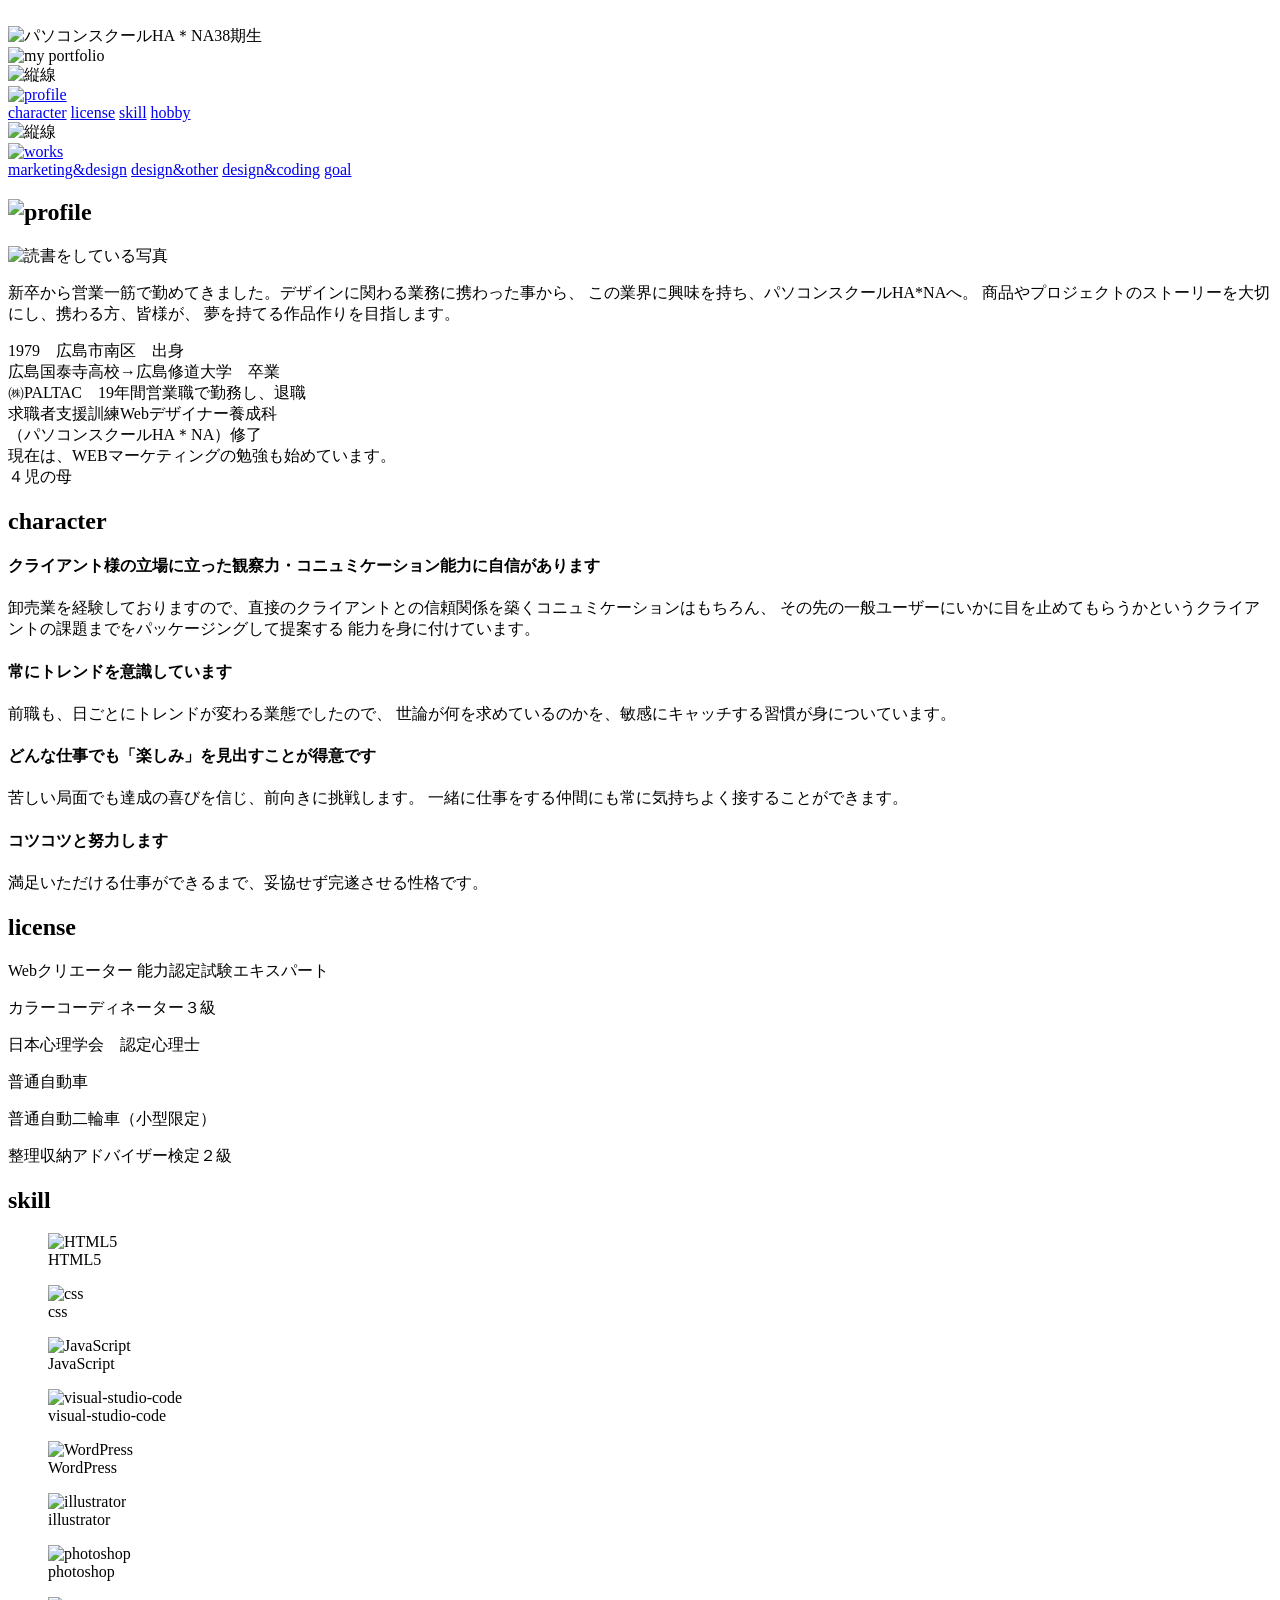
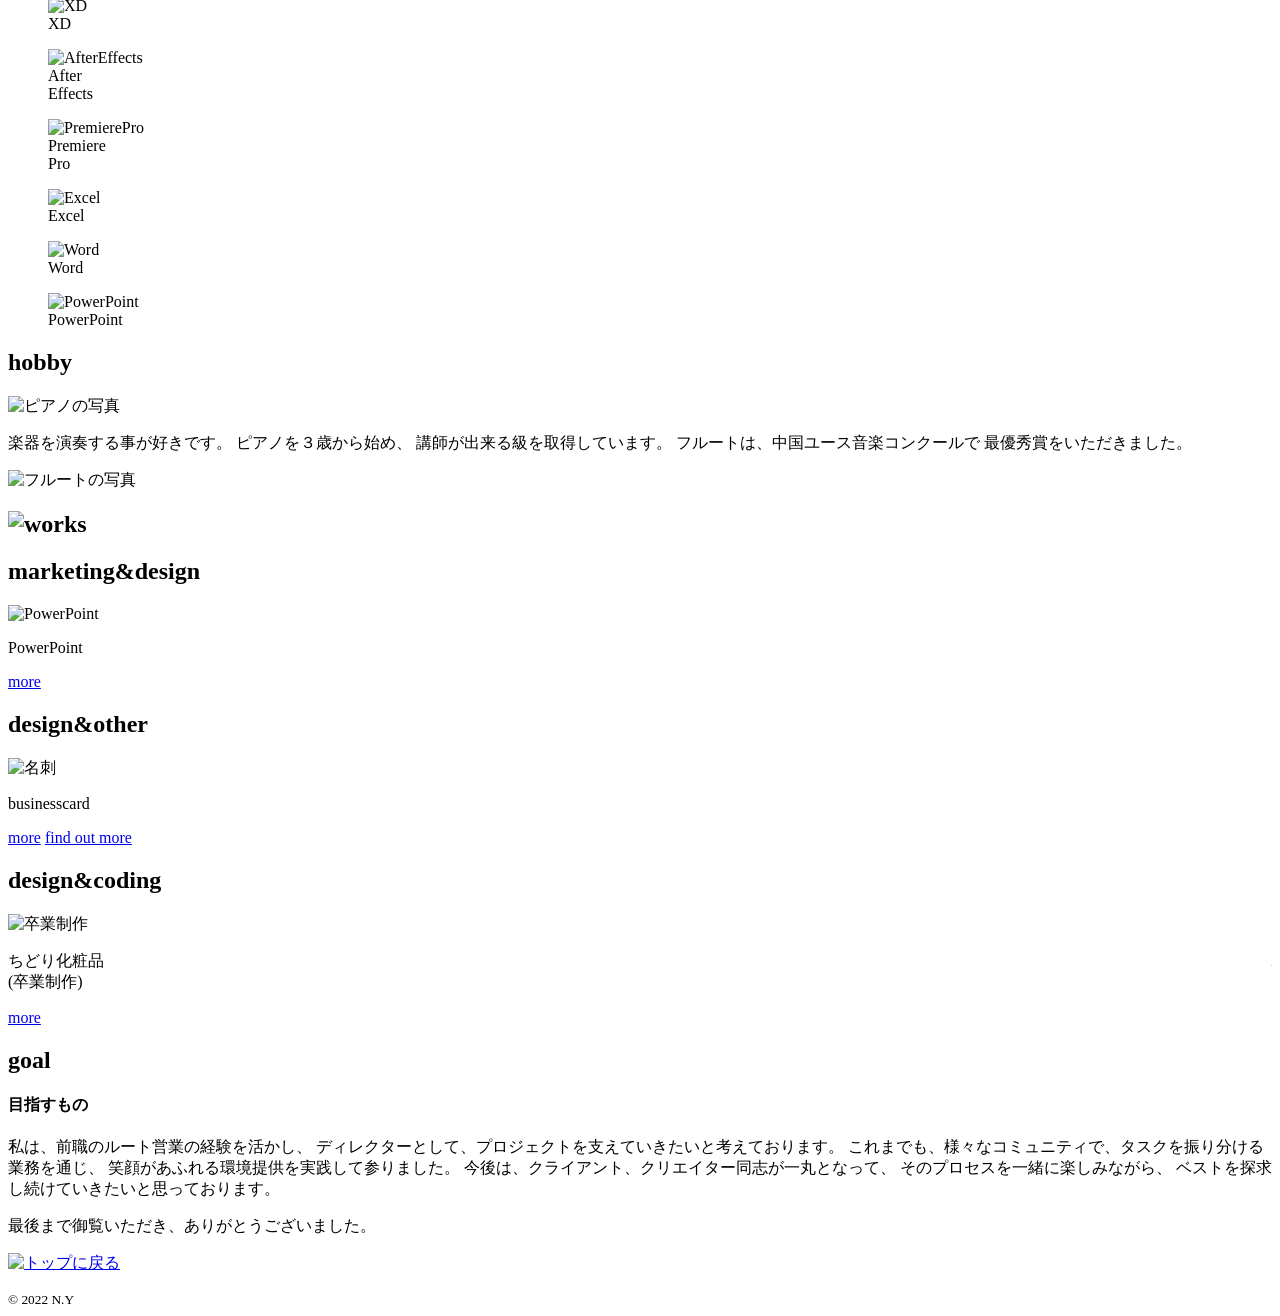
==== index.html @ 73f9036f "Create index.html" ====
<!DOCTYPE html>
<html lang="ja">

<head>
  <meta charset="UTF-8">
  <meta http-equiv="X-UA-Compatible" content="IE=edge">
  <meta name="viewport" content="width=device-width, initial-scale=1.0">
  <title>portfolio</title>
  <meta name="robots" content="noindex,nofollow,noarchive" />
  

  <!-- google font Caveat Brush-->
  <link rel="preconnect" href="https://fonts.googleapis.com">
  <link rel="preconnect" href="https://fonts.gstatic.com" crossorigin>
  <link href="https://fonts.googleapis.com/css2?family=Caveat+Brush&display=swap" rel="stylesheet">

  <!-- google font  Fleur De Leah / Special Elite', cursive;
-->
  <link rel="preconnect" href="https://fonts.googleapis.com">
  <link rel="preconnect" href="https://fonts.gstatic.com" crossorigin>
  <link href="https://fonts.googleapis.com/css2?family=Fleur+De+Leah&family=Special+Elite&display=swap" rel="stylesheet">

  <!-- google font  Zen+Kaku+Gothic-->
  <link rel="preconnect" href="https://fonts.googleapis.com">
  <link rel="preconnect" href="https://fonts.gstatic.com" crossorigin>
  <link href="https://fonts.googleapis.com/css2?family=Zen+Kaku+Gothic+New&display=swap" rel="stylesheet">


  <!-- swiper -->
  <link rel="stylesheet" href="https://unpkg.com/swiper@8/swiper-bundle.min.css" />


  <!-- ress -->
  <link rel="stylesheet" href="https://unpkg.com/ress/dist/ress.min.css">

  <!-- css -->
  <link rel="stylesheet" href="css/style.css">


</head>



<body>
  <header class="wrapper" id="pgtop">
    <div class="hero">
      <!-- ヒーロー画像 -->
      <!-- 羽根の画像 -->
      <div id="feather_block">
        <div class="feather_parts_box">
          <img src="images/feather.png" alt="" class="parts_01">
          <img src="images/feather.png" alt="" class="parts_02">
          <img src="images/feather.png" alt="" class="parts_03">
          <img src="images/feather.png" alt="" class="parts_04">
          <img src="images/feather.png" alt="" class="parts_05">
          <img src="images/feather.png" alt="" class="parts_06">
          <img src="images/feather.png" alt="" class="parts_07">
          <img src="images/feather.png" alt="" class="parts_08">
          <img src="images/feather.png" alt="" class="parts_09">
          <img src="images/feather.png" alt="" class="parts_10">
          <img src="images/feather.png" alt="" class="parts_11">
          <img src="images/feather.png" alt="" class="parts_12">
          <img src="images/feather.png" alt="" class="parts_13">
          <img src="images/feather.png" alt="" class="parts_14">
          <img src="images/feather.png" alt="" class="parts_15">
          <img src="images/feather.png" alt="" class="parts_16">
          <img src="images/feather.png" alt="" class="parts_17">
          <img src="images/feather.png" alt="" class="parts_18">
          <img src="images/feather.png" alt="" class="parts_19">
          <img src="images/feather.png" alt="" class="parts_20">
        </div> <!-- /feather_parts_box -->
      </div> <!-- /feather_block -->

      <div class="HANAlogo">
        <img src="images/HANA_logo.png" alt="パソコンスクールHA＊NA38期生">
      </div>

      <div class="webtitle">
        <img src="images/title/title_main/title_myportfolio.png" alt="my portfolio">
      </div>

      <nav class="nav_box">
        <div class="profile__box"> <!-- profileボックス -->
          <div class="line">
            <img src="images/line.png" alt="縦線">
          </div>
          <div class="nav_item">
            <a href="#profile" class="prof" rel="nofollow"><img src="images/title/title_h1/title_profile.png" alt="profile"></a>
            <div class="nav_title">
              <a href="#character" rel="nofollow">character</a>
              <a href="#license" rel="nofollow">license</a>
              <a href="#skill" rel="nofollow">skill</a>
              <a href="#hobby" rel="nofollow">hobby</a>
            </div> <!-- /nav_title -->
          </div> <!-- /nav_item -->
        </div><!-- /profile__box -->

        <div class="works__box"> <!-- worksボックス -->
          <div class="line2">
            <img src="images/line.png" alt="縦線">
          </div>
          <div class="nav_item">
            <a href="#works" class="work" rel="nofollow"><img src="images/title/title_h1/title_works.png" alt="works"></a>
            <div class="nav_title">
              <a href="#marketing&ampdesign" class="nav_title" rel="nofollow">marketing&amp;design</a>
              <a href="#design&ampother" class="nav_title" rel="nofollow">design&amp;other</a>
              <a href="#design&ampcoding" class="nav_title" rel="nofollow">design&amp;coding</a>
              <a href="#goal" class="nav_title" rel="nofollow">goal</a>
              </div>
          </div> <!-- /nav_item -->
        </div><!-- works__box -->

      </nav>
    </div> <!-- /hero -->
  </header>


  <!--============================
Main
================================ -->
  <main>

    <!-- -----------
profile
----------------- -->
    <section id="profile">
      <!-- profile title -->
      <div class="sec__title">
        <h1>
          <img src="images/title/title_h1/title_profile.png" class="title_h1" alt="profile">
        </h1>
      </div> <!-- /sec_title -->

      <!-- profile img & episode & career -->
      <article class="episode_box">
        <div class="readling_img">
          <div class="tape"></div>
          <img src="images/reading_img_add.png" alt="読書をしている写真">
        </div>

        <div class="episode_carrer">
          <p class="episode">
            新卒から営業一筋で勤めてきました。デザインに関わる業務に携わった事から、
            この業界に興味を持ち、パソコンスクールHA*NAへ。
            商品やプロジェクトのストーリーを大切にし、携わる方、皆様が、
            夢を持てる作品作りを目指します。
          </p>
          <p class="career">
            1979　広島市南区　出身<br>
            広島国泰寺高校→広島修道大学　卒業<br>
            ㈱PALTAC　19年間営業職で勤務し、退職<br>
            求職者支援訓練Webデザイナー養成科<br>
            （パソコンスクールHA＊NA）修了<br>
            現在は、WEBマーケティングの勉強も始めています。<br>
            ４児の母
          </p>
        </div> <!-- /episode_carrer -->
      </article><!-- /episode_box -->


      <!---------------------
   character
  ----------------------->
      <article id="character" class="character">
        <h2>character</h2>
        <div class="character__box">
          <h4 class="character__title">
            クライアント様の立場に立った観察力・コニュミケーション能力に自信があります
          </h4>
          <p class="cb_text">
            卸売業を経験しておりますので、直接のクライアントとの信頼関係を築くコニュミケーションはもちろん、
            その先の一般ユーザーにいかに目を止めてもらうかというクライアントの課題までをパッケージングして提案する
            能力を身に付けています。
          </p>
        </div><!-- /character__box -->

        <div class="character__box">
          <h4 class="character__title">
            常にトレンドを意識しています
          </h4>
          <p class="cb_text">
            前職も、日ごとにトレンドが変わる業態でしたので、
            世論が何を求めているのかを、敏感にキャッチする習慣が身についています。
          </p>
        </div><!-- /character__box -->

        <div class="character__box">
          <h4 class="character__title">
            どんな仕事でも「楽しみ」を見出すことが得意です
          </h4>
          <p class="cb_text">
            苦しい局面でも達成の喜びを信じ、前向きに挑戦します。
            一緒に仕事をする仲間にも常に気持ちよく接することができます。
          </p>
        </div> <!-- /character__box -->

        <div class="character__box">
          <h4 class="character__title">
            コツコツと努力します
          </h4>
          <p class="cb_text">
            満足いただける仕事ができるまで、妥協せず完遂させる性格です。
          </p>
        </div> <!-- /character__box -->
      </article> <!-- /character -->

      <!-------------------------
license
----------------------------->
      <h2 id="license">license</h2>
      <article class="license">
        <div class="license__item">
          <p>Webクリエーター
            能力認定試験エキスパート</p>
          <p>カラーコーディネーター３級</p>
          <p>日本心理学会　認定心理士</p>
          <p>普通自動車</p>
          <p>普通自動二輪車（小型限定）</p>
          <p>整理収納アドバイザー検定２級</p>
        </div>
      </article> <!-- /license -->

      <!-- ---------------------
  skill
------------------------->
      <h2 id="skill" class="title_skill">skill</h2>
      <article class="skill_box">

        <div class="skills">
          <figure class="skills__img"><img src="/images/skill/icon_html5.png" alt="HTML5">
            <figcaption>HTML5</figcaption>
          </figure>
          <figure class="skills__img"><img src="/images/skill/icon_css.png" alt="css">
            <figcaption>css</figcaption>
          </figure>
          <figure class="skills__img"><img src="/images/skill/icon_js.png" alt="JavaScript">
            <figcaption>JavaScript</figcaption>
          </figure>
          <figure class="skills__img"><img src="/images/skill/icon_vscode.png" alt="visual-studio-code">
            <figcaption>visual-studio-code</figcaption>
          </figure>
          <figure class="skills__img"><img src="/images/skill/icon_wordpress.png" alt="WordPress">
            <figcaption>WordPress</figcaption>
          </figure>
          <figure class="skills__img"><img src="/images/skill/icon_illustrator.png" alt="illustrator">
            <figcaption>illustrator</figcaption>
          </figure>
          <figure class="skills__img"><img src="/images/skill/icon_photoshop.png" alt="photoshop">
            <figcaption>photoshop</figcaption>
          </figure>
          <figure class="skills__img"><img src="/images/skill/icon_XD.png" alt="XD">
            <figcaption>XD</figcaption>
          </figure>
          <figure class="skills__img"><img src="/images/skill/icon_AfterEffects.png" alt="AfterEffects">
            <figcaption>After<br>Effects</figcaption>
          </figure>
          <figure class="skills__img"><img src="/images/skill/icon_PremierePro.png" alt="PremierePro">
            <figcaption>Premiere<br>Pro</figcaption>
          </figure>
          <figure class="skills__img"><img src="/images/skill/icon_Excel.png" alt="Excel">
            <figcaption>Excel</figcaption>
          </figure>
          <figure class="skills__img"><img src="/images/skill/icon_Word.png" alt="Word">
            <figcaption>Word</figcaption>
          </figure>
          <figure class="skills__img"><img src="/images/skill/icon_PowerPoint.png" alt="PowerPoint">
            <figcaption>PowerPoint</figcaption>
          </figure>
        </div>
      </article> <!-- /skill_box -->

      <!-- ---------------------
  hobby
------------------------->
      <h2 id="hobby" class="title__hobby">hobby</h2>
      <article class="hobby">
        <div class="hobby__box">
          <div class="piano">
            <img src="images/piano.jpg" alt="ピアノの写真">
          </div> <!-- piano -->
          <div class="hobby__coment">
            <p>
              楽器を演奏する事が好きです。
              ピアノを３歳から始め、
              講師が出来る級を取得しています。
              フルートは、中国ユース音楽コンクールで
              最優秀賞をいただきました。
            </p>
          </div> <!-- /hobby__coment -->
          <div class="flute">
            <img src="images/fulute.jpg" alt="フルートの写真">
          </div>
          <!-- flute -->
        </div> <!-- /hobby__box -->
      </article> <!-- hobby -->

    </section> <!-- /profile -->

 <!----==============-
works
====================-->
    <section id="works">
      <!-- works title -->
      <div class="sec__title">
        <h1>
          <img src="images/title/title_h1/title_works.png" class="title_h1" alt="works">
        </h1>
      </div>


<div class="works__items">
    <!-- ---------------------
  marketing & design
  ------------------------->
        <div class="works__flex">
          <h2 id="marketing&ampdesign">marketing&amp;design</h2>
          <article class="marketing__box">
            <div class="swiper mySwiper">
              <div class="swiper-wrapper">
                <div class="swiper-slide">
                  <img src="images/works/marketing.png" alt="PowerPoint">
                  <p>PowerPoint</p>
                </div>
                <div class="swiper-slide">
                  <img src="images/works/fortune.png" alt="catalog design">
                  <p>catalog design</p>
                </div>
                <div class="swiper-slide">
                  <img src="images/works/sana_NEW_BORN.png" alt="catalog design">
                  <p>catalog design</p>
                </div>

              </div><!-- swiper-wrapper -->
              <div class="swiper-pagination"></div>
            </div><!-- swiper mySwiper -->
            <a href="work_about.html#w_marketing_design" class="btn hp_more" target="_blank" rel="nofollow noopener">
              <i class="fa fa-caret-right"></i> more</a>
          </article> <!-- /marketing__box -->
        </div>
  
        <!-- ---------------------
  design & other
  ------------------------->
        <div class="works__flex">
          <h2 id="design&ampother">design&amp;other</h2>
          <article class="marketing__box">
            <div class="swiper mySwiper">
              <div class="swiper-wrapper">
                <div class="swiper-slide">
                  <img src="images/works/name_card.png" alt="名刺">
                  <p>businesscard</p>
                </div>
                <div class="swiper-slide">
                  <img src="images/works/su-kyo-jyuku.png" alt="バナー">
                  <p>banner</p>
                </div>
                <div class="swiper-slide">
                  <img src="images/works/logo_HALSKIN.png" alt="ロゴ">
                  <p>logo</p>
                </div>
                <div class="swiper-slide">
                  <img src="images/works/chirashi_wakaba.png" alt="チラシ">
                  <p>flyer</p>
                </div>
                <div class="swiper-slide ">
                  <img src="images/works/PowerPoint.png" alt="パワーポイント">
                  <p>PowerPoint</p>
                </div>
              </div><!-- swiper-wrapper -->
              <div class="swiper-pagination"></div>
            </div><!-- swiper mySwiper -->
            <a href="work_about.html#w_design_other" class="btn hp_more" target="_blank" rel="nofollow noopener">
              <i class="fa fa-caret-right "></i> more</a>
             <a href="work_about.html" class="btn pc_more" target="_blank" rel="nofollow noopener">
               <i class="fa fa-caret-right "></i> find&nbsp;out&nbsp;more</a>
          </article> <!-- /marketing__box -->
        </div>
  
        <!-- ---------------------
  design & coding
  ------------------------->
        <div class="works__flex">
          <h2 id="design&ampcoding">design&amp;coding</h2>
          <article class="marketing__box ">
            <div class="swiper mySwiper">
              <div class="swiper-wrapper">
                <div class="swiper-slide cording">
                  <img src="images/works/chidori_site.png" alt="卒業制作">
                  <p>ちどり化粧品<br>(卒業制作)</p>
                </div>
                <div class="swiper-slide cording">
                  <img src="images/works/dagashiya_site.png" alt="駄菓子屋">
                  <p>駄菓子屋健康堂<br>(架空サイト)</p>
                </div>
                <div class="swiper-slide cording">
                  <img src="images/works/vinyard_site.png" alt="binyard">
                  <p>binyard<br>(架空サイト)</p>
                </div>
                <div class="swiper-slide cording">
                  <img src="images/works/kenkodo_site.png" alt="健康堂">
                  <p>健康堂<br>(架空サイト)</p>
                </div>
                <div class="swiper-slide cording">
                  <img src="images/works/hanaZOO_site.png" alt="HANA動物園">
                  <p>HANA-ZOO<br>(架空サイト)</p>
                </div>
              </div><!-- swiper-wrapper -->
              <div class="swiper-pagination"></div>
            </div><!-- swiper mySwiper -->
            <a href="work_about.html#w_design_coding" class="btn hp_more" target="_blank" rel="nofollow noopener">
              <i class="fa fa-caret-right"></i> more</a>
          </article> <!-- /marketing__box -->
        </div>
</div>

    </section> <!-- /works -->


    <!-- ---------------------
goal
------------------------->
    <section id="goal" class="goal__box">
      <h2>goal</h2>
      <article class="a02">
        <div class="goal_tex">
          <h4>目指すもの</h4>
          <p>私は、前職のルート営業の経験を活かし、
            ディレクターとして、プロジェクトを支えていきたいと考えております。
            これまでも、様々なコミュニティで、タスクを振り分ける業務を通じ、
            笑顔があふれる環境提供を実践して参りました。
            今後は、クライアント、クリエイター同志が一丸となって、
            そのプロセスを一緒に楽しみながら、
            ベストを探求し続けていきたいと思っております。
            </p>
        </div>
      </article>
    </section> <!-- goal -->

    <!-- ---------------------
access
------------------------->
    <section class="access">
      <p>最後まで御覧いただき、ありがとうございました。</p>
    </section>


  </main>


<!-- ---------------------
back_btn
------------------------->
  <p class="page__top"><a href="#pgtop"><img src="images/back_btn.png" alt="トップに戻る"></a></p>       

  <!-- ================
footer
======================-->
  <footer class="wrapper" id="pgfoot">
    <!-- copy -->
    <small>&copy;&nbsp;2022&nbsp;N.Y </small>
  </footer>


  <script src="https://unpkg.com/swiper/swiper-bundle.min.js"></script>
  <script src="script.js"></script>

</body>

</html>
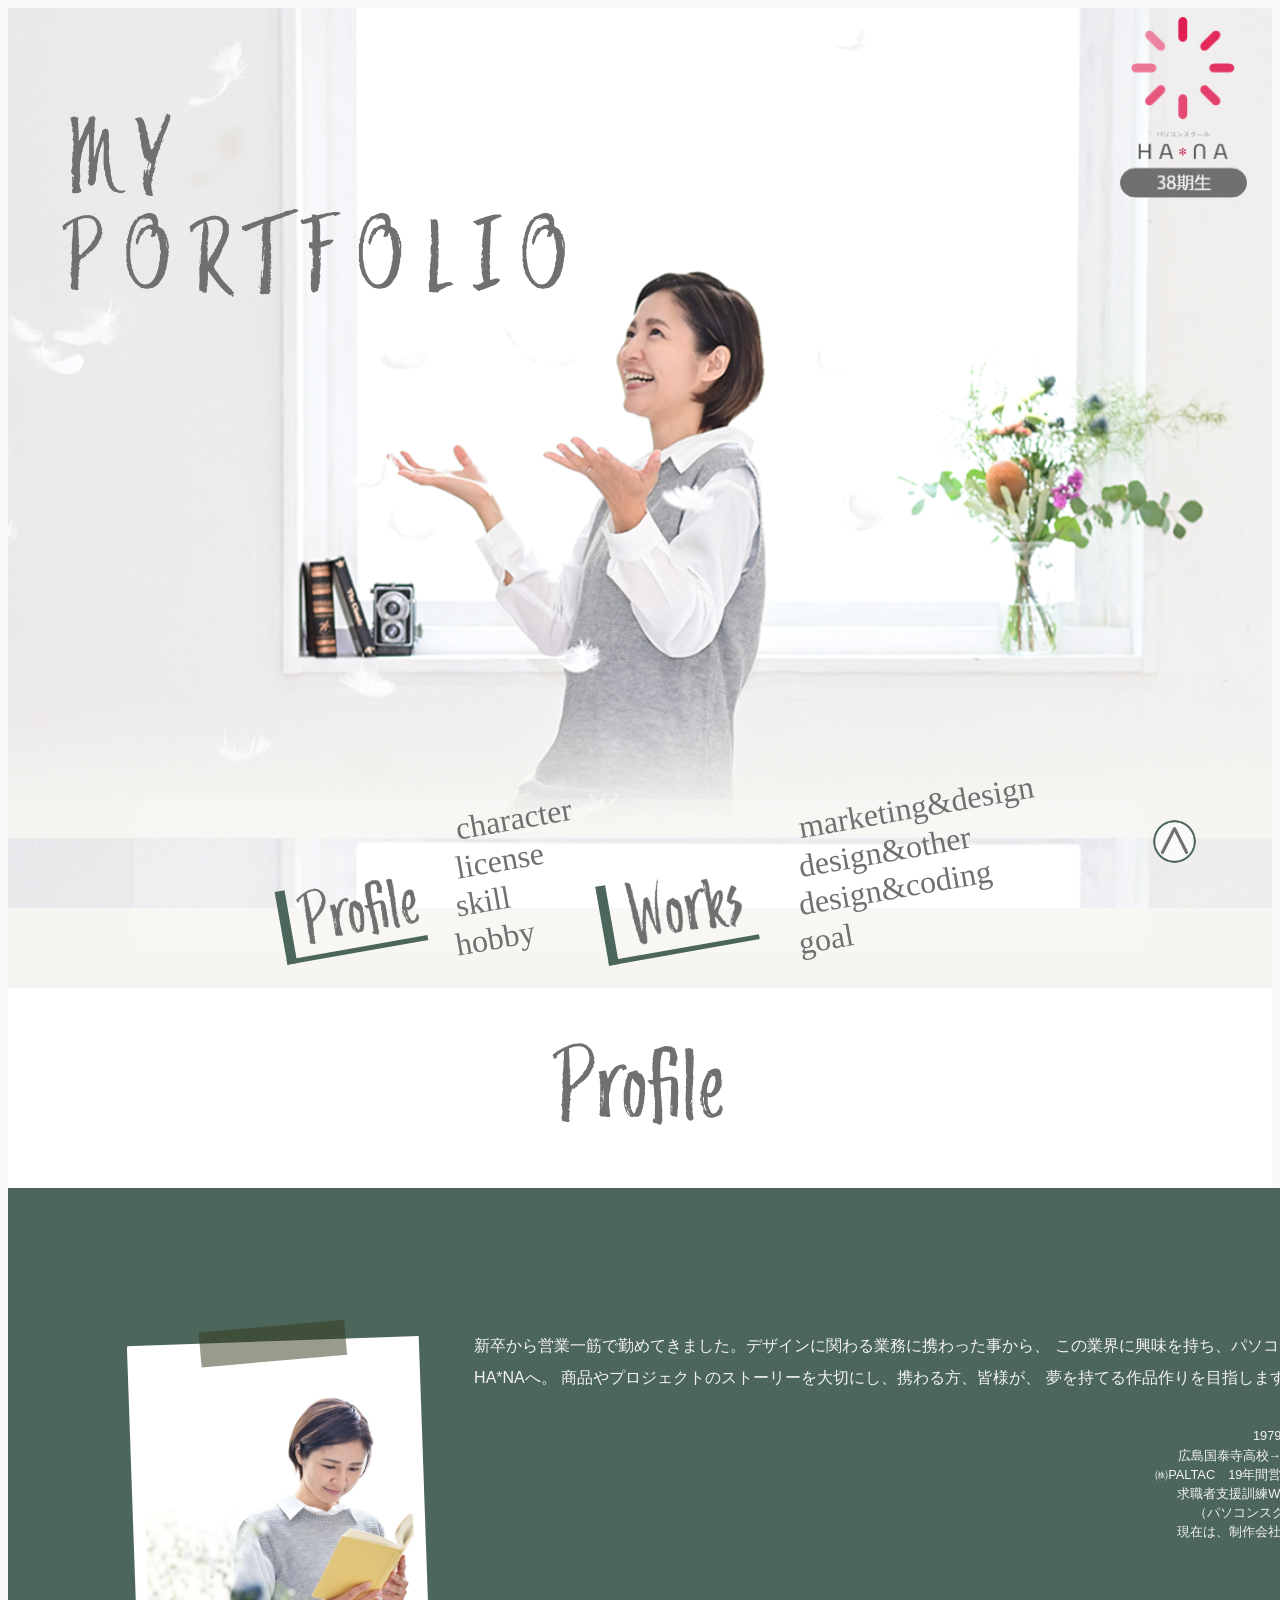
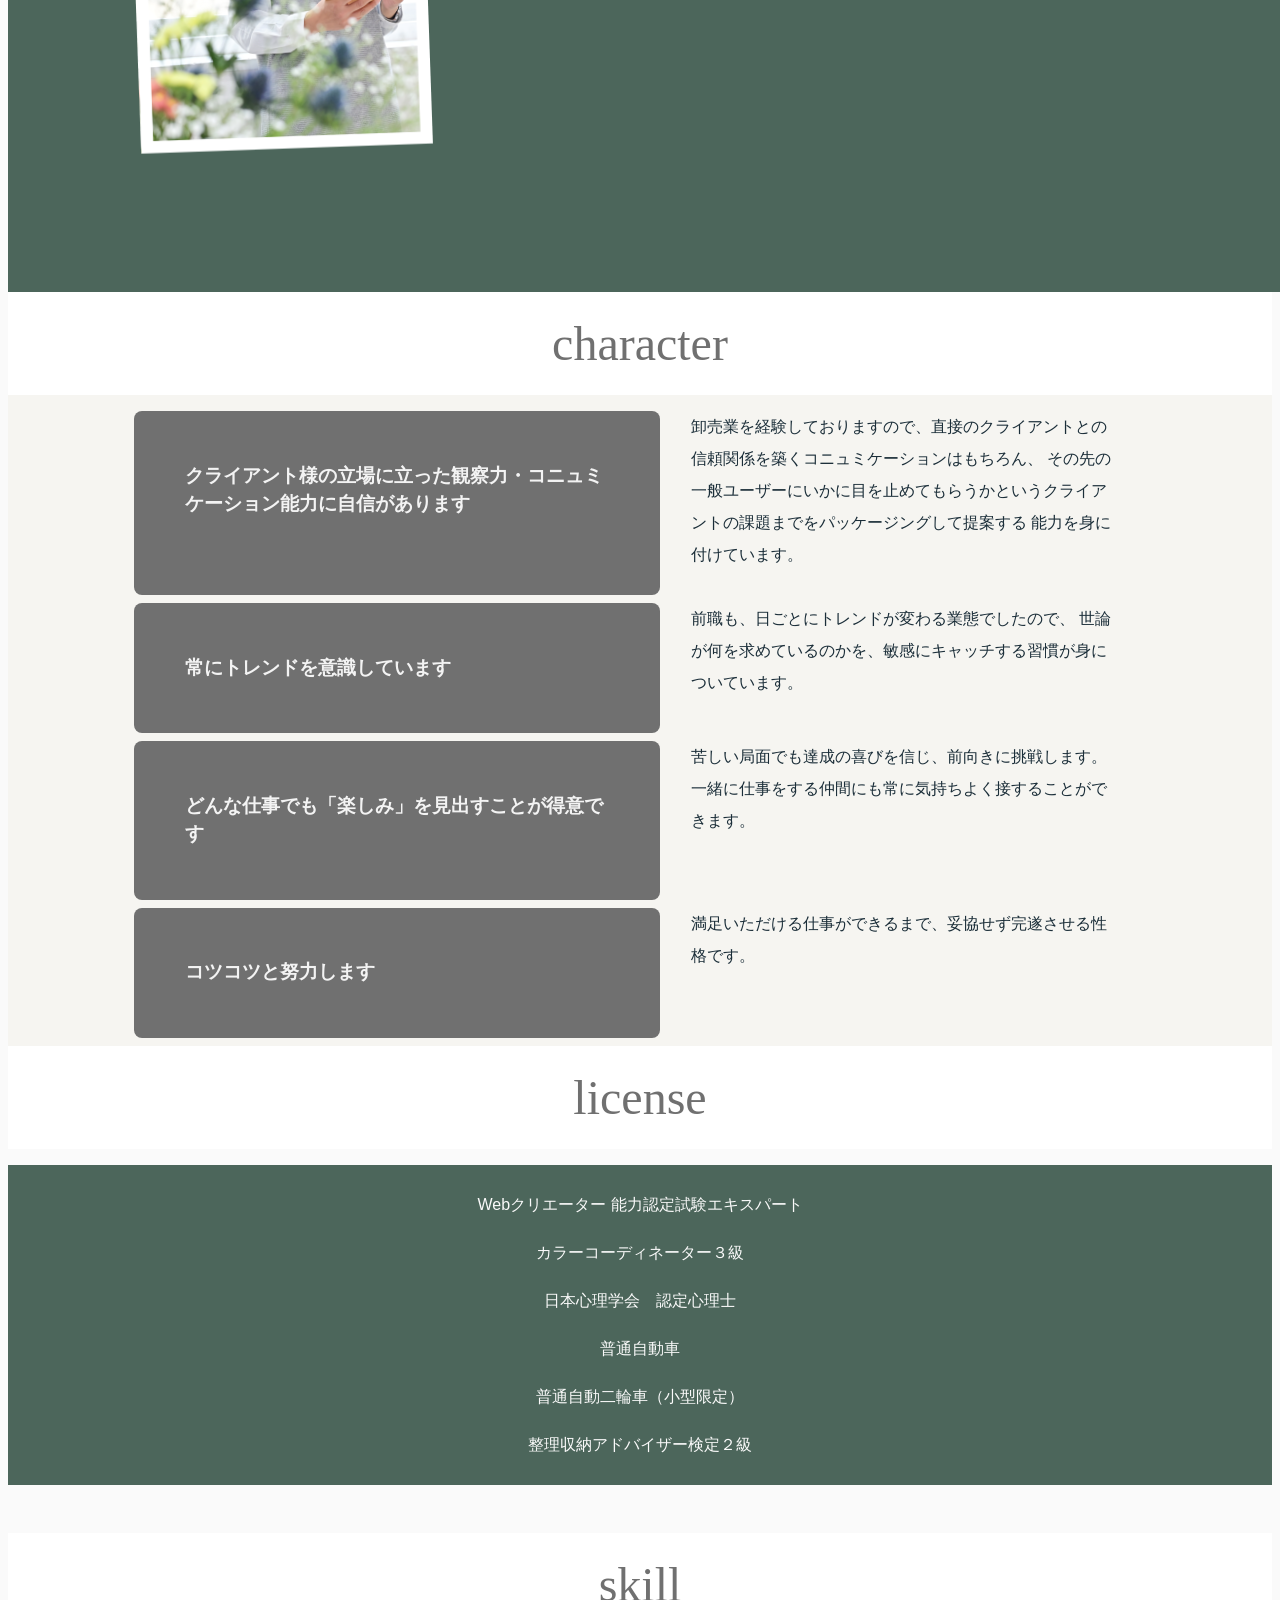
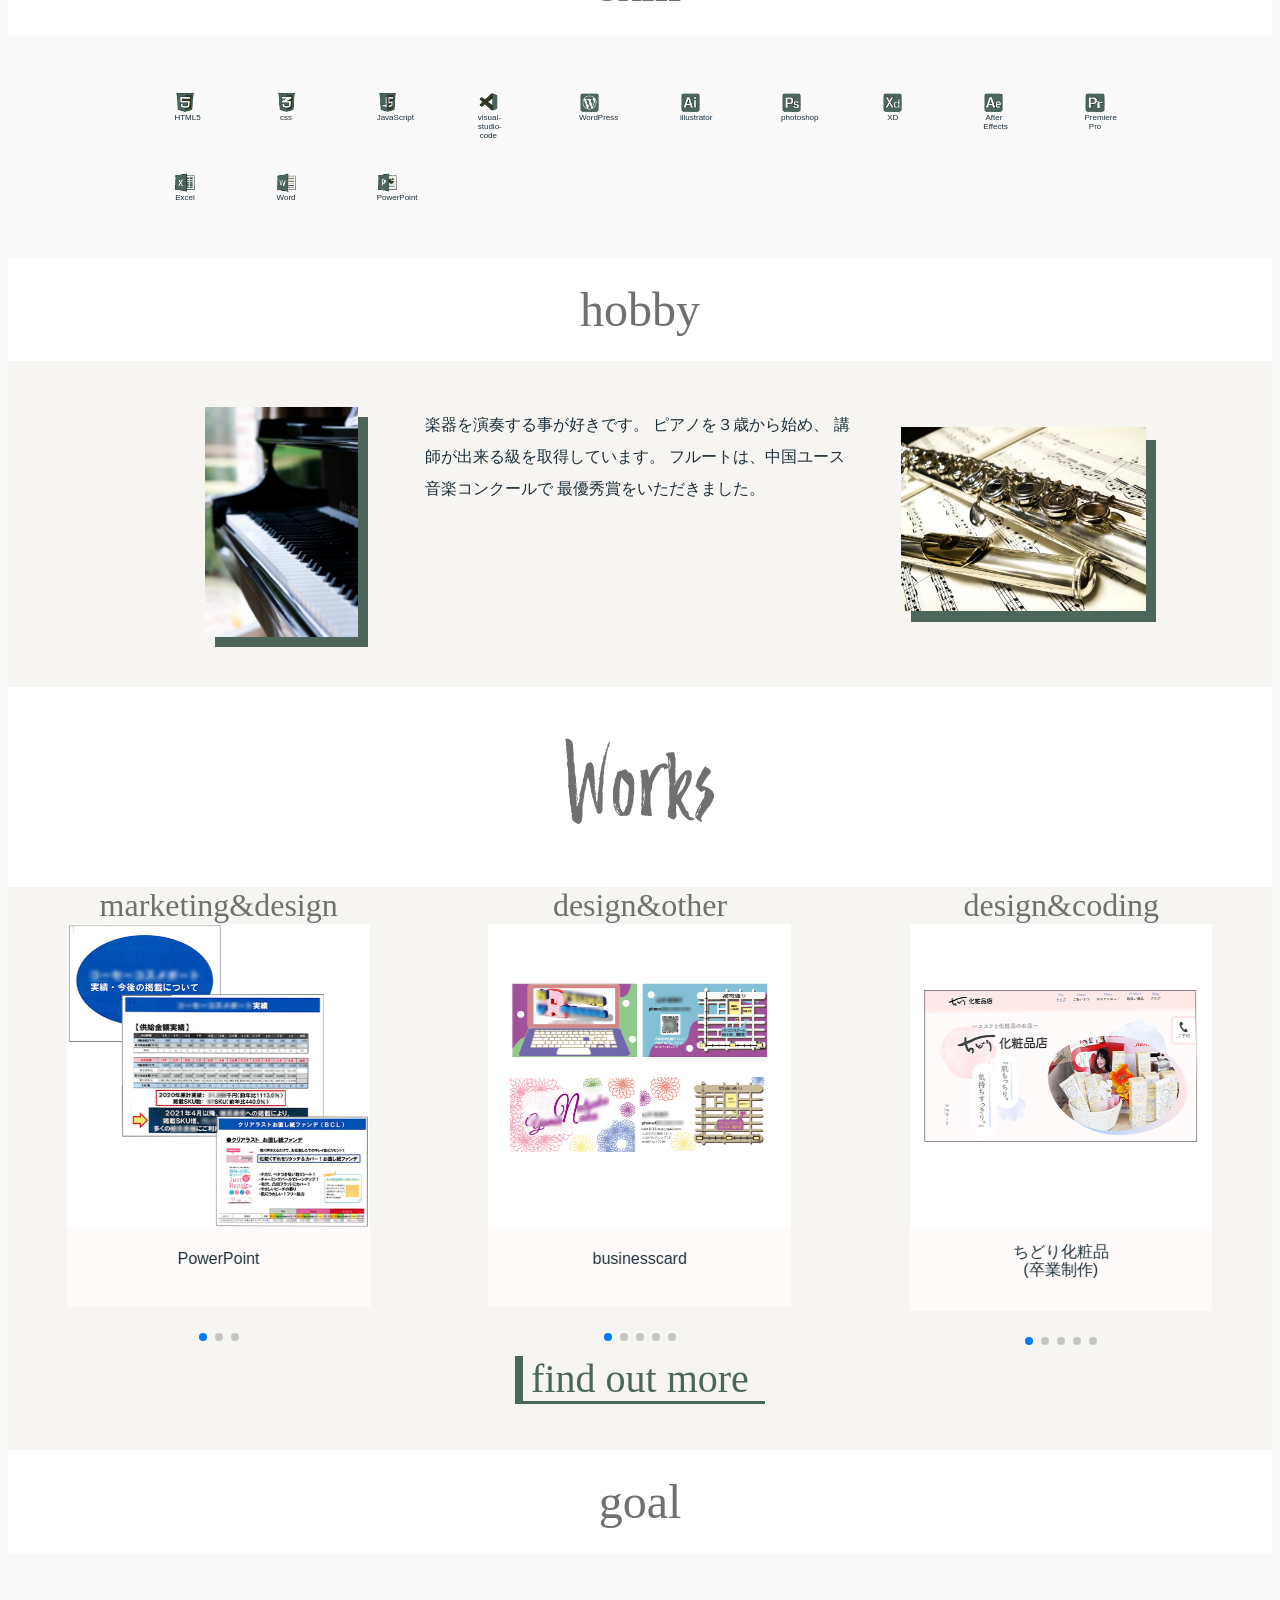
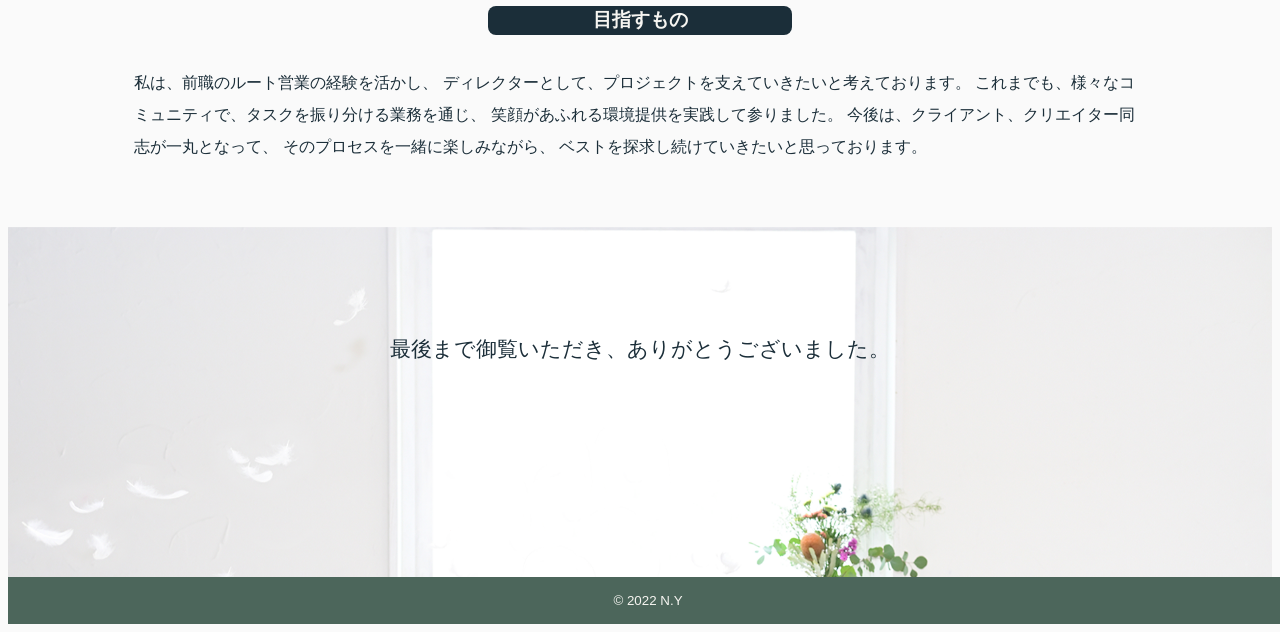
==== commit 0816f505: "Update index.html" ====
--- a/index.html
+++ b/index.html
@@ -151,7 +151,7 @@
             ㈱PALTAC　19年間営業職で勤務し、退職<br>
             求職者支援訓練Webデザイナー養成科<br>
             （パソコンスクールHA＊NA）修了<br>
-            現在は、WEBマーケティングの勉強も始めています。<br>
+            現在は、制作会社勤務　ディレクター<br>
             ４児の母
           </p>
         </div> <!-- /episode_carrer -->
--- a/css/style.css
+++ b/css/style.css
@@ -0,0 +1,1401 @@
+@charset "UTF-8";
+/*===============
+変数
+=================*/
+/*===============
+px→rem変換
+=================*/
+/*===============
+buttonStyle(@mixin→@include buttonStyle)
+=================*/
+/*===============
+mediaquery
+=================*/
+/* ==================
+  access
+  ======================*/
+.access {
+  background-image: url(../images/end_edited.png);
+  /* background-position: center; */
+  background-size: cover;
+  height: 350px;
+  position: relative;
+}
+
+.access p {
+  text-align: center;
+  margin: 0 auto;
+  padding-top: 40%;
+  font-size: 1.3rem;
+}
+@media (min-width: 768px) {
+  .access p {
+    padding-top: 8%;
+  }
+}
+
+/* ===============================================
+page_top　topに戻るボタン
+================================================*/
+.page__top {
+  position: fixed;
+  bottom: 10px;
+  left: 5%;
+  z-index: 100;
+  width: 45px;
+}
+@media (min-width: 768px) {
+  .page__top {
+    position: fixed;
+    bottom: 20px;
+    left: 90%;
+    z-index: 100;
+    width: 45px;
+  }
+}
+
+/*===============
+  footer
+  =================*/
+#pgfoot {
+  background-color: #4c665b;
+  min-width: 100vw;
+  color: #f6f5f1;
+}
+
+small {
+  text-align: center;
+  display: block;
+  padding-top: 1rem;
+  padding-bottom: 1rem;
+}
+
+/*---------------
+character
+-----------------*/
+.character {
+  background-color: #f6f5f1;
+}
+
+.character__box {
+  text-align: center;
+  margin: 0 auto;
+}
+@media (min-width: 768px) {
+  .character__box {
+    display: flex;
+    width: 80%;
+  }
+}
+
+.character__title {
+  width: 80%;
+  text-align: left;
+  margin: 0 auto 0.5rem auto;
+  background-color: #707070;
+  border-radius: 0.5rem;
+  color: #f3f3f3;
+  padding: 5% 5%;
+  font-size: 1.2rem;
+}
+
+.cb_text {
+  width: 80%;
+  margin: 0 auto 1rem auto;
+  text-align: left;
+  padding: 0 3% 3% 3%;
+}
+.cb_text:last-child {
+  margin-bottom: 0;
+  padding-bottom: 2rem;
+}
+
+/*===============
+共通設定
+=================*/
+body {
+  background-color: #fafafa;
+  font-family: "BIZ UDPGothic", sans-serif;
+  color: #1b2e39;
+}
+
+a {
+  color: #707070;
+  text-decoration: none;
+}
+a:hover {
+  color: #4c665b;
+}
+
+img {
+  max-width: 100%;
+  height: auto;
+  vertical-align: bottom;
+}
+
+.wrapper {
+  margin: 0 auto;
+  background-color: #f6f5f1;
+}
+
+/*----------------
+window img固定
+------------------*/
+article {
+  width: auto;
+  background-attachment: fixed;
+  background-size: cover;
+  background-position: center top;
+  text-align: center;
+}
+
+.a02 {
+  background-image: url(../images/misen.png);
+  min-height: 15rem;
+}
+
+/*=================
+  goal
+  ==================== */
+.goal__box h2 {
+  margin-bottom: 0;
+}
+
+.goal_tex h4 {
+  background-color: #1b2e39;
+  border-radius: 0.5rem;
+  max-width: 30%;
+  margin: 3rem auto 2rem auto;
+  font-size: 1.2rem;
+  color: #f6f5f1;
+}
+
+.goal_tex {
+  width: 80%;
+  margin: 0 auto;
+  padding-top: 0.3rem;
+  padding-bottom: 3rem;
+  color: #1b2e39;
+}
+
+.goal_tex p {
+  text-align: left;
+}
+
+/*===============
+header(hero 画像)
+=================*/
+#pgtop {
+  padding-top: 0;
+  padding-bottom: 5rem;
+}
+
+.hero {
+  background-size: cover;
+  background-position: 42% -70px;
+  background-image: url(../images/hero_edited.png);
+  min-height: 100vh;
+  position: relative;
+}
+
+.HANAlogo {
+  width: 10%;
+  position: absolute;
+  top: 1%;
+  right: 2%;
+}
+
+.webtitle {
+  width: 70%;
+  margin: 0 auto 0 1rem;
+}
+@media (min-width: 768px) {
+  .webtitle {
+    position: absolute;
+    top: 10%;
+    left: 3%;
+    width: 40%;
+  }
+}
+
+/*-----------------------------------
+  feather_block
+  -----------------------------------*/
+#feather_block {
+  width: 40%;
+}
+
+#feather_block .feather_parts_box {
+  position: relative;
+}
+
+#feather_block .feather_parts_box img {
+  position: absolute;
+}
+
+#feather_block .feather_parts_box img:nth-child(2n+1) {
+  width: 20%; /*羽根のサイズ*/
+}
+@media (min-width: 768px) {
+  #feather_block .feather_parts_box img:nth-child(2n+1) {
+    width: 15%;
+  }
+}
+
+#feather_block .feather_parts_box img:nth-child(2n) {
+  width: 30%;
+  /*羽根のサイズ*/
+}
+@media (min-width: 768px) {
+  #feather_block .feather_parts_box img:nth-child(2n) {
+    width: 20%;
+  }
+}
+
+/*-----------------------------------
+  羽根パーツの表示位置
+  -----------------------------------*/
+img.parts_01 {
+  top: 0;
+  left: 5%;
+}
+
+img.parts_02 {
+  top: 0;
+  left: 10%;
+}
+
+img.parts_03 {
+  top: 0;
+  left: 12%;
+}
+
+img.parts_04 {
+  top: 0;
+  left: 22%;
+}
+
+img.parts_05 {
+  top: 0;
+  left: 25%;
+}
+
+img.parts_06 {
+  top: 0;
+  left: 28%;
+}
+
+img.parts_07 {
+  top: 0;
+  left: 35%;
+}
+
+img.parts_08 {
+  top: 0;
+  left: 40%;
+}
+
+img.parts_09 {
+  top: 0;
+  left: 43%;
+}
+
+img.parts_10 {
+  top: 0;
+  left: 50%;
+}
+
+img.parts_11 {
+  top: 0;
+  left: 55%;
+}
+
+img.parts_12 {
+  top: 0;
+  left: 60%;
+}
+
+img.parts_13 {
+  top: 0;
+  left: 63%;
+}
+
+img.parts_14 {
+  top: 0;
+  left: 70%;
+}
+
+img.parts_15 {
+  top: 0;
+  left: 75%;
+}
+
+img.parts_16 {
+  top: 0;
+  left: 81%;
+}
+
+img.parts_17 {
+  top: 0;
+  left: 85%;
+}
+
+img.parts_18 {
+  top: 0;
+  left: 90%;
+}
+
+img.parts_19 {
+  top: 0;
+  left: 93%;
+}
+
+img.parts_20 {
+  top: 0;
+  left: 98%;
+}
+
+/*-----------------------------------c
+  舞い散るアニメーション
+  -----------------------------------*/
+@-webkit-keyframes feather {
+  0% {
+    opacity: 0;
+  }
+  20% {
+    transform: translate(3px, 10vh) rotate(20deg);
+    opacity: 1;
+  }
+  30% {
+    transform: translate(0, 20vh) rotate(50deg);
+  }
+  50% {
+    transform: translate(-20px, 40vh) rotate(150deg);
+  }
+  70% {
+    transform: translate(-40px, 60vh) rotate(-50deg);
+  }
+  90% {
+    transform: translate(-60px, 80vh) rotate(-180deg);
+    opacity: 0.8;
+  }
+  100% {
+    transform: translate(-70px, 100vh);
+    opacity: 0;
+  }
+}
+@keyframes feather {
+  0% {
+    opacity: 0;
+  }
+  20% {
+    transform: translate(3px, 10vh) rotate(20deg);
+    opacity: 1;
+  }
+  30% {
+    transform: translate(0, 20vh) rotate(50deg);
+  }
+  50% {
+    transform: translate(-20px, 40vh) rotate(150deg);
+  }
+  70% {
+    transform: translate(-40px, 60vh) rotate(-50deg);
+  }
+  90% {
+    transform: translate(-60px, 80vh) rotate(-180deg);
+    opacity: 0.8;
+  }
+  100% {
+    transform: translate(-70px, 100vh);
+    opacity: 0;
+  }
+}
+.feather_parts_box img {
+  -webkit-animation: feather linear 3s infinite;
+  animation: feather linear 8s infinite;
+  /*アニメーションが始まるまで画像を見えなくしておく*/
+  opacity: 0;
+}
+
+/*-----------------------------------
+  アニメーションが始まるまでの時間
+  -----------------------------------*/
+img.parts_01,
+img.parts_12 {
+  -webkit-animation-delay: 0s;
+  animation-delay: -2s;
+}
+
+img.parts_02,
+img.parts_13 {
+  -webkit-animation-delay: 10s;
+  animation-delay: 10s;
+}
+
+img.parts_03,
+img.parts_14 {
+  -webkit-animation-delay: 2s;
+  animation-delay: 2s;
+}
+
+img.parts_04,
+img.parts_10,
+img.parts_15 {
+  -webkit-animation-delay: 8s;
+  animation-delay: 8s;
+}
+
+img.parts_05,
+img.parts_16 {
+  -webkit-animation-delay: 4s;
+  animation-delay: 4s;
+}
+
+img.parts_06,
+img.parts_17 {
+  -webkit-animation-delay: 6s;
+  animation-delay: -1s;
+}
+
+img.parts_07,
+img.parts_11,
+img.parts_18 {
+  -webkit-animation-delay: 3s;
+  animation-delay: 3s;
+}
+
+img.parts_08,
+img.parts_19 {
+  -webkit-animation-delay: 5s;
+  animation-delay: 5s;
+}
+
+img.parts_09,
+img.parts_20 {
+  -webkit-animation-delay: 0.5s;
+  animation-delay: 0.5s;
+}
+
+/*===============
+  nav
+  =================*/
+.nav_box {
+  width: 65%;
+  margin-left: 32%;
+  margin-right: 3%;
+  background-color: rgba(255, 255, 255, 0.2);
+  border-radius: 20px;
+  position: absolute;
+  bottom: -5%;
+}
+@media (min-width: 768px) {
+  .nav_box {
+    display: flex;
+    justify-content: center;
+    width: 80%;
+    margin-left: 10%;
+  }
+}
+
+.profile__box {
+  margin-bottom: 1.5rem;
+}
+@media (min-width: 768px) {
+  .profile__box {
+    margin-bottom: 0;
+  }
+}
+
+@media (min-width: 768px) {
+  .works__box {
+    margin-bottom: 0;
+  }
+}
+
+.nav_item {
+  display: flex;
+  margin: 0 auto;
+  justify-content: center;
+}
+@media (min-width: 768px) {
+  .nav_item {
+    align-items: flex-end;
+  }
+}
+
+.prof,
+.work {
+  width: 30%;
+  padding-left: 0.5rem;
+  border-width: 0 0 5px 10px;
+  border-style: solid;
+  border-color: #4c665b;
+  margin-left: 5%;
+  margin-right: 10%;
+  transform: rotate(-10deg);
+}
+.prof:hover,
+.work:hover {
+  padding-left: 0.7em;
+  padding-right: 0.3em;
+}
+@media (min-width: 768px) {
+  .prof,
+.work {
+    width: 50%;
+  }
+}
+
+.nav_title {
+  width: 50%;
+}
+
+.nav_title a {
+  display: block;
+  font-size: 1.5rem;
+  line-height: 1.2;
+  color: #707070;
+  transform: rotate(-10deg);
+  font-family: "Caveat Brush", cursive;
+}
+.nav_title a:hover {
+  padding-left: 0.7em;
+  padding-right: 0.3em;
+}
+@media (min-width: 768px) {
+  .nav_title a {
+    font-size: 2rem;
+  }
+}
+
+.line,
+.line2 {
+  display: none;
+}
+
+/* ------------------
+  hobby
+  ----------------------*/
+.title__hobby {
+  margin-bottom: 0;
+}
+
+.hobby {
+  background-color: #f6f5f1;
+  padding-top: 1rem;
+}
+
+.hobby__box {
+  width: 80%;
+  text-align: center;
+  margin: 0 auto;
+}
+@media (min-width: 768px) {
+  .hobby__box {
+    display: flex;
+  }
+}
+
+.piano {
+  width: 40%;
+  margin: 10% auto 5% 0;
+  /* transform:rotate(-2deg); */
+  position: relative;
+  z-index: 2;
+}
+@media (min-width: 768px) {
+  .piano {
+    width: 25%;
+    margin-top: 3%;
+    margin-right: 5%;
+    margin-left: 7%;
+  }
+}
+
+.piano::before {
+  content: "";
+  position: absolute;
+  bottom: -10px;
+  right: -10px;
+  width: 100%;
+  height: 100%;
+  background-color: #4c665b;
+  z-index: -1;
+}
+
+.flute {
+  width: 70%;
+  margin: 5% 0 10% auto;
+  /* transform:rotate(2deg); */
+  position: relative;
+  z-index: 2;
+}
+@media (min-width: 768px) {
+  .flute {
+    width: 40%;
+    margin: 5% auto 0 2rem;
+  }
+}
+
+.flute::before {
+  content: "";
+  position: absolute;
+  bottom: -10px;
+  right: -10px;
+  width: 100%;
+  height: 100%;
+  background-color: #4c665b;
+  z-index: -1;
+}
+@media (min-width: 768px) {
+  .flute::before {
+    bottom: 25%;
+    height: 70%;
+  }
+}
+
+@media (min-width: 768px) {
+  .hobby__coment {
+    width: 70%;
+    padding: 1rem;
+    text-align: left;
+  }
+}
+
+.hobby__coment p {
+  text-align: left;
+}
+
+/*===============
+profile
+=================*/
+.episode_box {
+  width: 100%;
+  padding: 10%;
+  background-color: #4c665b;
+  color: #f3f3f3;
+}
+@media (min-width: 768px) {
+  .episode_box {
+    display: flex;
+  }
+}
+
+.episode {
+  padding-bottom: 1rem;
+  text-align: left;
+}
+@media (min-width: 768px) {
+  .episode {
+    padding-left: 3rem;
+    text-align: left;
+  }
+}
+
+.readling_img {
+  margin: 2rem auto 1rem auto;
+  width: 60%;
+  transform: rotate(-2deg);
+}
+@media (min-width: 768px) {
+  .readling_img {
+    width: 30%;
+  }
+}
+
+.tape {
+  width: 50%;
+  height: 35px;
+  margin: -20px auto;
+  background: #35391b;
+  transform: rotate(-3deg);
+  opacity: 0.5;
+}
+
+.episode_carrer {
+  width: 100%;
+}
+
+.career {
+  font-size: 0.8rem;
+  line-height: 1.2rem;
+  text-align: right;
+}
+
+.license {
+  margin-top: 3rem;
+  margin-bottom: 3rem;
+}
+
+.sp_aboutimgbox {
+  padding-bottom: 6.25rem;
+}
+
+/* ------------------
+license
+----------------------*/
+.license {
+  background-image: url(../images/green_leftbotom.png);
+  background-color: #4c665b;
+  background-blend-mode: hard-light;
+  padding-top: 0.5rem;
+  padding-bottom: 0.5rem;
+  margin-top: 0;
+}
+
+.license__item {
+  width: 80%;
+  margin: 0 auto;
+  color: #fafafa;
+}
+
+/* ------------------
+skill
+----------------------*/
+.title_skill {
+  margin-bottom: 0;
+}
+
+.skill_box {
+  background-image: url(../images/wood_img.png);
+  padding-top: 0.5rem;
+  padding-bottom: 0.5rem;
+}
+
+.skills {
+  width: 80%;
+  display: grid;
+  text-align: center;
+  margin: 2rem auto 2rem auto;
+  grid-template-columns: repeat(auto-fit, minmax(20%, 1fr));
+}
+@media (min-width: 768px) {
+  .skills {
+    grid-template-columns: repeat(auto-fit, minmax(10%, 1fr));
+  }
+}
+
+figcaption {
+  text-align: center;
+  margin: 0 auto;
+  font-size: 0.5rem;
+}
+
+/* .skills img {
+    max-width:20%;
+  } */
+/*------------------------
+ title[profile][works] 
+ --------------------------*/
+.sec__title {
+  padding: 3.125rem;
+  background-color: #fff;
+}
+
+h1 {
+  width: 50%;
+  text-align: center;
+  margin: 0 auto;
+}
+
+/*------------------------
+ title[skill][hoby][licence][character]
+ title[marketing&design][design&other][design&coding] 
+ --------------------------*/
+h2 {
+  font-size: 3rem;
+  color: #707070;
+  margin: 0 auto 1rem auto;
+  text-align: center;
+  background-color: #fff;
+  padding: 1.5rem;
+  font-family: "Caveat Brush", cursive;
+  font-weight: normal;
+}
+
+h3 {
+  font-size: 2rem;
+  margin-bottom: 0.5rem;
+}
+
+h4 {
+  line-height: 1.5;
+}
+
+p {
+  line-height: 2;
+}
+
+/*===============
+共通設定
+=================*/
+.w_main {
+  background-color: #f6f5f1;
+}
+
+h3 {
+  border-width: 0 0 thick 0;
+  border-style: inset;
+  border-color: #707070;
+}
+
+/*===============
+header(hero 画像)
+=================*/
+.w_hero {
+  background-size: cover;
+  background-position: 42% -70px;
+  background-image: url(../images/end_edited.png);
+  min-height: 60vh;
+  position: relative;
+  margin-bottom: 2rem;
+}
+
+.w_webtitle {
+  text-align: center;
+  padding-top: 10%;
+}
+
+/*===============
+  nav
+  =================*/
+.w_nav_box {
+  width: 30%;
+  padding-top: 10%;
+  padding-left: 50%;
+  font-family: "Caveat Brush", cursive;
+  color: #707070;
+  font-size: 2rem;
+  font-family: "Caveat Brush", cursive;
+}
+@media (min-width: 768px) {
+  .w_nav_box {
+    font-size: 2rem;
+  }
+}
+
+.w_nav_box a {
+  display: block;
+}
+.w_nav_box a:hover {
+  padding-left: 0.7em;
+  padding-right: 0.3em;
+}
+
+/*===============
+  homeにもどるボタン
+  =================*/
+.w_btn {
+  position: absolute;
+  left: 10%;
+}
+
+/*===============
+marketing & design
+  =================*/
+#w_marketing_design h2 {
+  font-size: 2.5rem;
+  width: 100%;
+}
+@media (min-width: 768px) {
+  #w_marketing_design h2 {
+    margin-top: 5rem;
+    font-size: 3rem;
+  }
+}
+
+#w_marketing_design h3 {
+  font-size: 1.2rem;
+  width: 100%;
+  color: #707070;
+  padding-bottom: 1rem;
+  padding-top: 3rem;
+}
+@media (min-width: 768px) {
+  #w_marketing_design h3 {
+    padding-top: 5rem;
+    font-size: 2rem;
+  }
+}
+
+.w_marketing,
+.w_catalog {
+  width: 90%;
+  text-align: center;
+  margin: 0 auto;
+}
+@media (min-width: 768px) {
+  .w_marketing,
+.w_catalog {
+    width: 80%;
+  }
+}
+
+.w_marketing img {
+  margin-bottom: 1rem;
+}
+@media (min-width: 768px) {
+  .w_marketing img {
+    max-width: 50%;
+  }
+}
+
+.w_marketing__coment,
+.w_catalog__coment {
+  width: 80%;
+  text-align: left;
+  padding-bottom: 2rem;
+  margin: 0 auto;
+}
+
+.w_catalog__img {
+  display: grid;
+  gap: 3%;
+  grid-template-columns: repeat(auto-fit, 1fr);
+}
+@media (min-width: 768px) {
+  .w_catalog__img {
+    width: 80%;
+    margin: 0 auto;
+    grid-template-columns: repeat(auto-fit, minmax(30%, 1fr));
+  }
+}
+
+.big_img {
+  grid-column: 1/3;
+  grid-row: 1/3;
+}
+@media (min-width: 768px) {
+  .big_img {
+    grid-row: 1/2;
+  }
+}
+
+/*===============
+design & other
+  =================*/
+#w_design_other h2 {
+  margin-top: 8rem;
+  font-size: 2rem;
+}
+@media (min-width: 768px) {
+  #w_design_other h2 {
+    font-size: 3rem;
+  }
+}
+
+#w_design_other h3 {
+  font-size: 1.2rem;
+  width: 100%;
+  color: #707070;
+  padding-bottom: 1rem;
+  padding-top: 3rem;
+}
+@media (min-width: 768px) {
+  #w_design_other h3 {
+    font-size: 2rem;
+  }
+}
+
+/*---------------
+business_card,banner
+-----------------*/
+.w_business_card,
+.w_banner {
+  width: 90%;
+  text-align: center;
+  margin: 0 auto;
+}
+@media (min-width: 768px) {
+  .w_business_card,
+.w_banner {
+    width: 80%;
+  }
+}
+
+.w_business_card img {
+  margin-bottom: 1rem;
+}
+@media (min-width: 768px) {
+  .w_business_card img {
+    max-width: 50%;
+  }
+}
+
+.w_busines_card__coment,
+.w_banner__coment {
+  width: 80%;
+  text-align: left;
+  padding-bottom: 2rem;
+  margin: 0 auto;
+}
+
+.w_banner__img {
+  display: grid;
+  gap: 3%;
+  grid-template-columns: repeat(auto-fit, 1fr);
+}
+@media (min-width: 768px) {
+  .w_banner__img {
+    grid-template-columns: repeat(auto-fit, minmax(40%, 1fr));
+  }
+}
+
+.sukyo-osban {
+  display: flex;
+  justify-content: space-around;
+}
+
+.sukyo {
+  padding-right: 5%;
+  width: 90%;
+}
+
+/*---------------
+logo
+-----------------*/
+.w_logo {
+  width: 90%;
+  text-align: center;
+  margin: 0 auto;
+}
+@media (min-width: 768px) {
+  .w_logo {
+    width: 80%;
+  }
+}
+
+.w_logo h3 {
+  margin-top: 5rem;
+}
+@media (min-width: 768px) {
+  .w_logo h3 {
+    font-size: 2rem;
+  }
+}
+
+.w_logo__coment {
+  width: 80%;
+  text-align: center;
+  padding-bottom: 2rem;
+  margin: 0 auto;
+}
+
+.w_logo p {
+  text-align: left;
+}
+
+.w_logo__img {
+  display: grid;
+  gap: 3%;
+  grid-template-columns: repeat(auto-fit, minmax(30%, 1fr));
+  padding-left: 5%;
+}
+
+.cheat_logo {
+  width: 80%;
+}
+
+.meiri_logo {
+  width: 90%;
+}
+
+/*---------------
+flyer
+-----------------*/
+.w_flyer {
+  width: 90%;
+  text-align: center;
+  margin: 0 auto;
+}
+@media (min-width: 768px) {
+  .w_flyer {
+    width: 80%;
+  }
+}
+
+.w_flyer h3 {
+  margin-top: 3rem;
+}
+@media (min-width: 768px) {
+  .w_flyer h3 {
+    font-size: 2rem;
+  }
+}
+
+.w_flyer__coment {
+  width: 80%;
+  text-align: center;
+  padding-bottom: 2rem;
+  margin: 0 auto;
+}
+
+.w_flyer p {
+  text-align: left;
+}
+
+@media (min-width: 768px) {
+  .w_flyer img {
+    max-width: 50%;
+  }
+}
+
+/*---------------
+PowerPoint
+-----------------*/
+.w_PowerPoint {
+  width: 90%;
+  text-align: center;
+  margin: 0 auto;
+}
+@media (min-width: 768px) {
+  .w_PowerPoint {
+    width: 80%;
+  }
+}
+
+.w_PowerPoint h3 {
+  margin-top: 3rem;
+}
+@media (min-width: 768px) {
+  .w_PowerPoint h3 {
+    font-size: 2rem;
+  }
+}
+
+.w_PowerPoint__coment {
+  width: 80%;
+  text-align: center;
+  padding-bottom: 2rem;
+  margin: 0 auto;
+}
+
+.w_PowerPoint p {
+  text-align: left;
+}
+
+@media (min-width: 768px) {
+  .w_PowerPoint img {
+    max-width: 50%;
+  }
+}
+
+/*===============
+design & coding
+  =================*/
+#w_design_coding h2 {
+  margin-top: 8rem;
+}
+@media (min-width: 768px) {
+  #w_design_coding h2 {
+    font-size: 3rem;
+  }
+}
+
+#w_design_coding h3 {
+  font-size: 1.2rem;
+  width: 100%;
+  color: #707070;
+  padding-bottom: 1rem;
+  padding-top: 3rem;
+}
+@media (min-width: 768px) {
+  #w_design_coding h3 {
+    font-size: 2rem;
+  }
+}
+
+#w_design_coding h4 {
+  font-size: 1rem;
+  width: 90%;
+  color: #707070;
+  text-align: center;
+  margin: 0.2rem auto 1rem auto;
+}
+
+.dba {
+  display: inline;
+}
+
+.w_chidori,
+.w_kenkodo,
+.w_copy,
+.w_copy_test {
+  padding-bottom: 5rem;
+  text-align: center;
+}
+
+.w_chidori__coment,
+.w_kenkodo__coment,
+.w_coding__coment {
+  width: 80%;
+  padding-bottom: 1rem;
+  margin: 0 auto;
+}
+
+.w_chidori p,
+.w_kenkodo p,
+.w_copy p,
+.w_copy_test p {
+  text-align: left;
+}
+
+.site {
+  border-width: 0 0 thin 0;
+  border-style: solid;
+  border-color: #4c665b;
+  font-size: 0.7rem;
+  padding-top: 0.5rem;
+}
+.site:hover {
+  padding-left: 0.7em;
+  padding-right: 0.3em;
+}
+
+.site_img {
+  width: 80%;
+  margin-left: 10%;
+}
+@media (min-width: 768px) {
+  .site_img {
+    max-width: 50%;
+    margin: 0 auto;
+  }
+}
+
+.aqa,
+.vinyard {
+  margin-top: 1rem;
+}
+
+/*=================
+  works
+  ==================== */
+#works {
+  background-color: #f6f5f1;
+}
+
+@media (min-width: 768px) {
+  .works__items {
+    display: flex;
+    justify-content: space-around;
+  }
+}
+
+@media (min-width: 768px) {
+  .works__items h2 {
+    text-align: center;
+    padding: 0;
+    margin: 0;
+    font-size: 2rem;
+    background-color: #f6f5f1;
+  }
+}
+
+@media (min-width: 768px) {
+  .works__flex {
+    width: 30%;
+  }
+}
+
+.swiper {
+  width: 60%;
+  height: 30%;
+  overflow: auto;
+}
+@media (min-width: 768px) {
+  .swiper {
+    overflow: hidden;
+    width: 80%;
+    height: 80%;
+  }
+}
+
+.swiper-slide {
+  width: 40%;
+}
+
+.swiper-slide p {
+  font-size: 1.5rem;
+}
+
+.swiper-slide {
+  width: 100%;
+  height: auto;
+  text-align: center;
+  font-size: 18px;
+  background: #FFFBFB;
+  margin-bottom: 2rem;
+  display: flex;
+  justify-content: center;
+  align-items: center;
+  flex-direction: column;
+}
+
+.swiper-slide img {
+  display: block;
+  width: 100%;
+  height: 100%;
+  -o-object-fit: cover;
+     object-fit: cover;
+}
+
+.swiper-slide p {
+  font-size: 16px;
+  font-weight: 500;
+  padding-top: 1rem;
+}
+
+.swiper-wrapper {
+  margin-bottom: 1rem;
+}
+
+.btn {
+  position: relative;
+  display: inline-block;
+  font-family: "Caveat Brush", cursive;
+  font-size: 2.5rem;
+  padding: 0 1rem 0 0.5rem;
+  text-decoration: none;
+  border-bottom: solid 3px #4c665b;
+  border-left: solid 8px #4c665b;
+  color: #4c665b;
+  transition: 0.4s;
+}
+.btn:hover {
+  padding-left: 0.7em;
+  padding-right: 0.3em;
+}
+
+.pc_more {
+  display: none;
+}
+@media (min-width: 768px) {
+  .pc_more {
+    display: inline;
+  }
+}
+
+@media (min-width: 768px) {
+  .hp_more {
+    display: none;
+  }
+}
+
+.marketing__box {
+  padding-bottom: 3rem;
+}
+
+.marketing__box p {
+  padding-top: 0;
+  padding-bottom: 1rem;
+}
+
+.cording p {
+  line-height: 1.1rem;
+}
+
+.wakaba {
+  width: 50px;
+}
+/*# sourceMappingURL=style.css.map */
